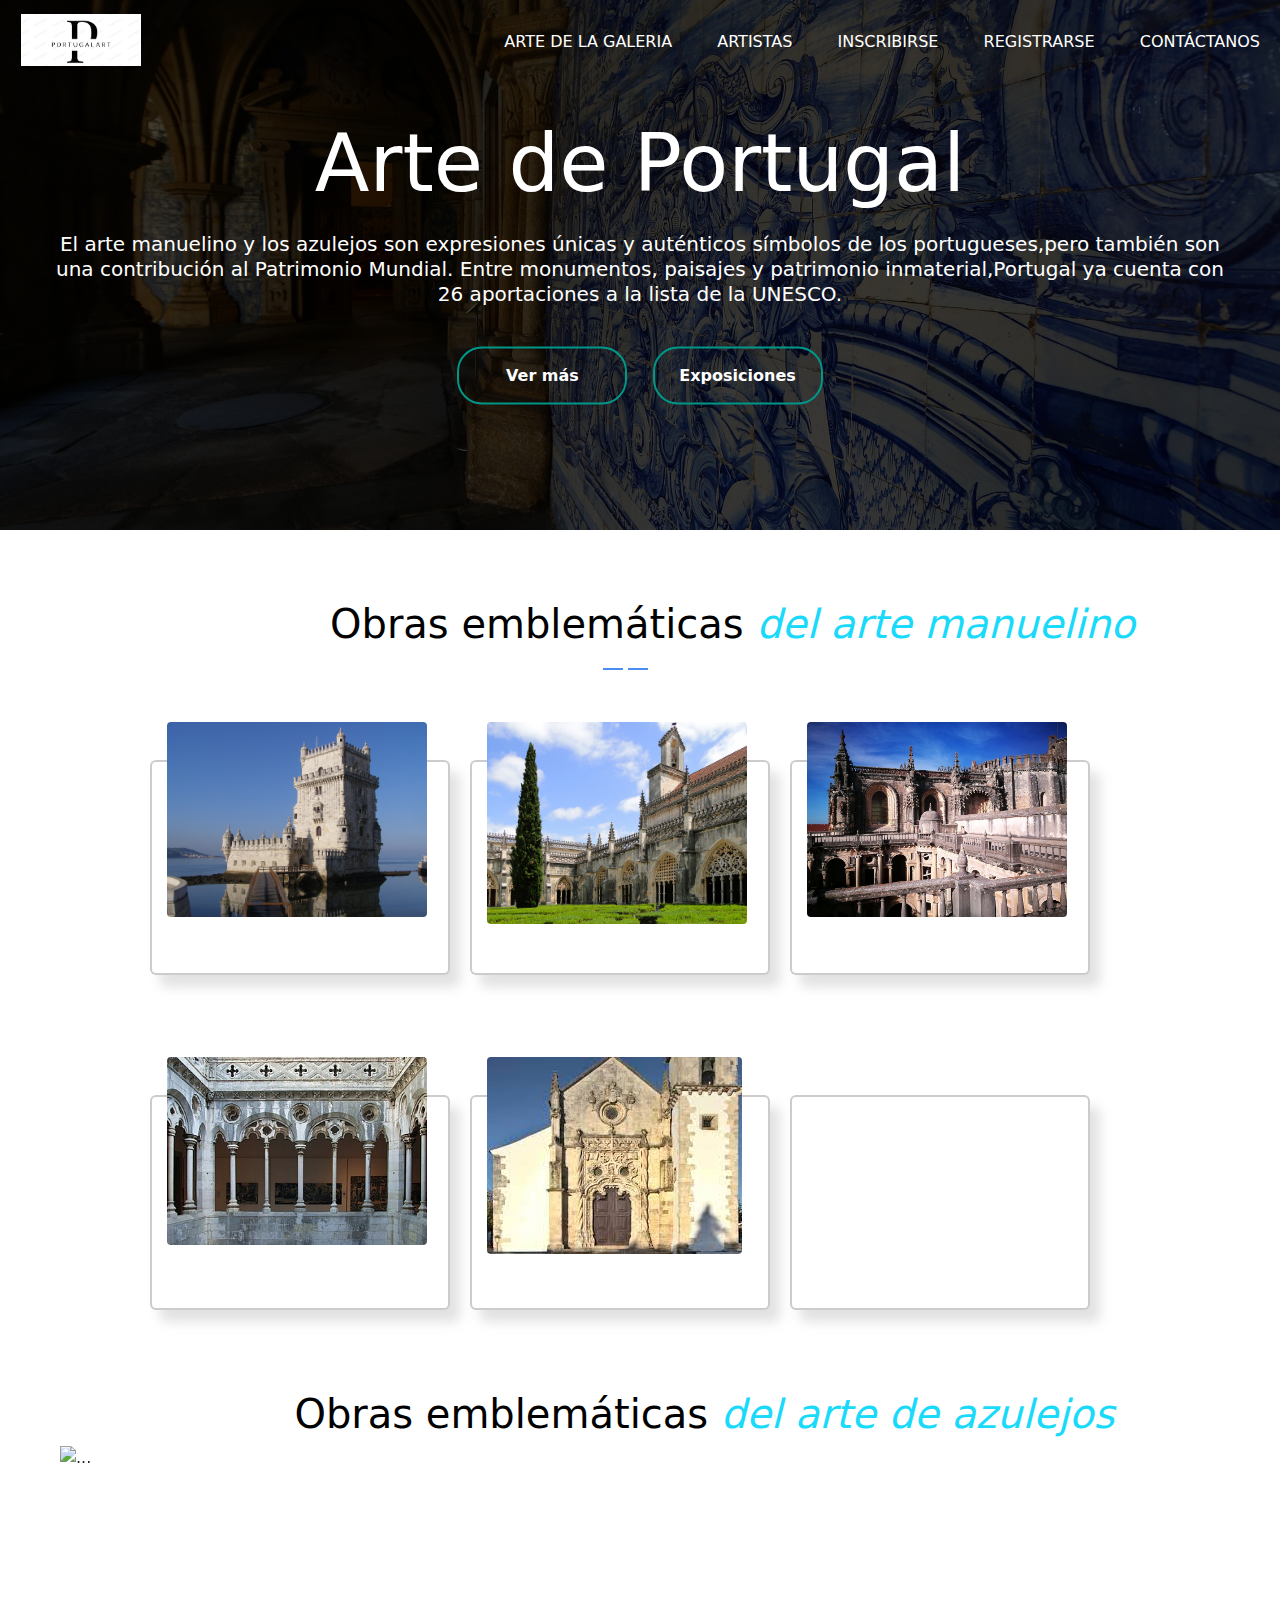
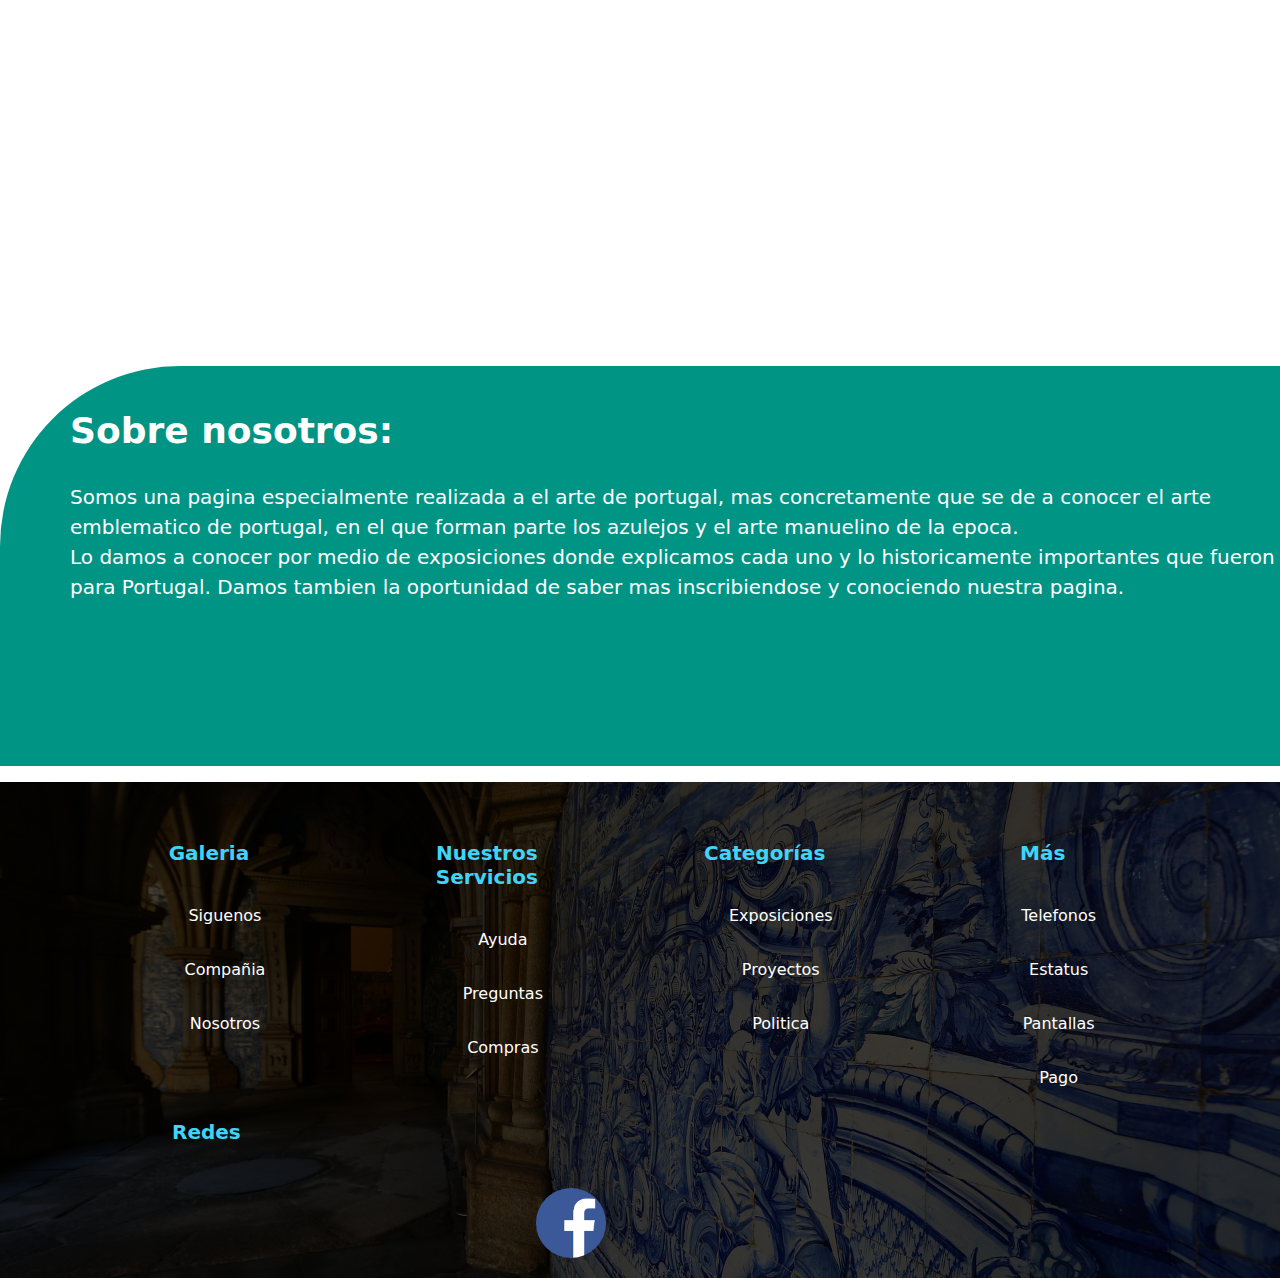
==== index.html @ 04383015 "." ====
<!DOCTYPE html>
<html lang="en">
<head>
    <meta charset="UTF-8">
    <meta name="viewport" content="width=device-width, initial-scale=1.0">
    <link href="https://cdn.jsdelivr.net/npm/bootstrap@5.3.3/dist/css/bootstrap.min.css" rel="stylesheet" integrity="sha384-QWTKZyjpPEjISv5WaRU9OFeRpok6YctnYmDr5pNlyT2bRjXh0JMhjY6hW+ALEwIH" crossorigin="anonymous">
    <script src="https://cdn.jsdelivr.net/npm/bootstrap@5.3.3/dist/js/bootstrap.bundle.min.js" integrity="sha384-YvpcrYf0tY3lHB60NNkmXc5s9fDVZLESaAA55NDzOxhy9GkcIdslK1eN7N6jIeHz" crossorigin="anonymous"></script>
    <link rel="stylesheet" href="styles.css">
    <title>Proyecto arte</title>
</head>
<body>
    <header>
      <div id="banner">
        <nav class="nav">
          <img src="imagenes/Captura de pantalla 2024-05-19 162713.png" class="logo">
            <div class="nav-icon">
              <span></span>
              <span></span>
              <span></span>
            </div>
            <ul class="nav-menu hide">
              <li><a href="arte.html" target="_blank" class="t">Arte de la galeria</a></li>
              <li><a href="artistas.html" target="_blank" class="active">Artistas</a></li>
              <li><a href="inscribirse.html" target="_blank" class="color">Inscribirse</a></li>
              <li><a href="registrarse.html" target="_blank" class="col">Registrarse</a></li>
              <li><a href="#" class="colo">Contáctanos</a></li> 
            </ul>
          </nav>
          <div class="content1">
              <h1>Arte de Portugal</h1>
              <p>El arte manuelino y los azulejos son expresiones únicas
                  y auténticos símbolos de los portugueses,pero también son
                  una contribución al Patrimonio Mundial. Entre monumentos,
                  paisajes y patrimonio inmaterial,Portugal ya cuenta con 26 aportaciones a la lista de la UNESCO.</p>
                  <div>
                      <button type="button"><span></span> Ver más</button>
                      <button type="button"><a href="formulario.html" target="_blank" class="e"><span></span> Exposiciones</a></button>
                  </div>
            </div>
        </div>
    </header>

    <div class="container2">
            <h4>Obras emblemáticas<em> del arte manuelino</em></h4>
            <img src="imagenes/heading-line-dec.png" alt="" id="imgline">
    </div>

    <div class="container3">
            <div class="card">
                <div class="imgBx">
                    <img src="imagenes/belem-2385507_1280.jpg" alt="">
                </div>
                <div class="content">
                    <h2>Torre de Belém</h2>
                    <p id="text2">La torre de Belém es una antigua construcción militar situada en la ciudad de Lisboa, capital de Portugal. Es una obra de Francisco de Arruda y Diogo de Boitaca que tuvo gran importancia en la Era de los Descubrimientos de Europa.</p>
                </div>
            </div>
            <div class="card">
                <div class="imgBx">
                    <img src="imagenes/hieronymites-monastery-502815_1280.jpg" alt="">
                </div>
                <div class="content">
                    <h2 id="h2">Monasterio Jerónimo</h2>
                    <p id="text2">El monasterio de los Jeronimos es un antiguo monasterio de la Orden de San Jerónimo .Diseñado en estilo manuelino fue encargado por el rey Manuel I de Portugal para conmemorar el regreso de Vasco de Gama.</p>
                </div>
            </div>
            <div class="card">
                <div class="imgBx">
                    <img src="imagenes/convento.jpg" alt="">
                </div>
                <div class="content">
                    <h2>Convento de Cristo</h2>
                    <p id="text2">Perteneció a la Orden del Temple y es uno de los principales monumentos de la arquitectura portuguesa.Fundado por el Gran Maestre del Temple en Portugal, Gualdim Pais el Convento de Cristo .</p>

                </div>
            </div>
        </div>
        <div class="container3">
            <div class="card">
                <div class="imgBx">
                    <img src="imagenes/madre_deus.jpg" alt="">
                </div>
                <div class="content">
                    <h2>Iglesia de la Madre de Deus</h2>
                    <p id="text2">Es un edificio de estilo manuelino, con una destacable iglesia que fue restaurada durante el reinado de Juan III, siguiendo el diseño original renacentista. La decoración barroca del monumento fue añadida por José V.<p>
                </div>
            </div>
            <div class="card">
                <div class="imgBx">
                    <img src="imagenes/hg.jpg" alt="">
                </div>
                <div class="content">
                    <h2>Iglesia Matriz de la Golegã</h2>
                    <p id="text2">Está dedicada a la Virgen de la Concepción.Las obras que se llevaron a cabo por parte del rey D. Manuel,se reconoce una continuidad de la utilización del estilo Gótico Mendicante y el arte Manuelino.</p>
                </div>
            </div>
            <div class="card">
                <div class="imgBx">
                    <img src="https://bomdia.eu/alemanha/wp-content/uploads/sites/6/2015/10/francisco-evora.jpg" alt="">
                </div>
                <div class="content">
                    <h2>Iglesia de San Francisco</h2>
                    <p id="text2">Es una iglesia de arquitectura gótica-manuelina. Construida en 1510 por los maestros pedreros Martim Lourenço y Pero de Trilho,está íntimamente ligada a los acontecimientos históricos que marcan Portugal.</p>

                </div>
            </div>
        </div>
    </div>
    <h1 id="h1">Obras emblemáticas<em> del arte de azulejos</em></h1>

    <div id="carouselExampleCaptions" class="carousel slide">
        <div class="carousel-indicators">
          <button type="button" data-bs-target="#carouselExampleCaptions" data-bs-slide-to="0" class="active" aria-current="true" aria-label="Slide 1"></button>
          <button type="button" data-bs-target="#carouselExampleCaptions" data-bs-slide-to="1" aria-label="Slide 2"></button>
          <button type="button" data-bs-target="#carouselExampleCaptions" data-bs-slide-to="2" aria-label="Slide 3"></button>
          <button type="button" data-bs-target="#carouselExampleCaptions" data-bs-slide-to="3" aria-label="Slide 4"></button>
          <button type="button" data-bs-target="#carouselExampleCaptions" data-bs-slide-to="4" aria-label="Slide 5"></button>
        </div>
        <div class="carousel-inner">
          <div class="carousel-item active">
            <img src="https://lh3.googleusercontent.com/ci/AL18g_TCfLuzDIWAOVDlSwKxGTj4VVwWflZkCcZGA1K0Y2N2vHk8jrMO3WRTQ6xJeo6Pah1H5r6tk64=s1200" class="d-block w-100" alt="...">
            <div class="carousel-caption d-none d-md-block">
              <div id="fondo2">
              <h5 id="gt">Loza</h5>
              <p id="tg">La producción de los azulejos comenzó en Lisboa en la segunda mitad del siglo XVI. Un impulso para ello dio un número de artesanos flamencos animaron se instalaron en el capital</p>
              </div>
           </div>
          </div>
          <div class="carousel-item">
            <img src="https://lh3.googleusercontent.com/ci/AL18g_Sl79OAVbI1oYy0TIfRSpAp6WFBM0Afrv209ZoKOUexS0cnO6ktLuUipTGRikwuLSxeXgL-jNA=s1200"class="d-block w-100" alt="...">
            <div class="carousel-caption d-none d-md-block">
              <div id="fondo2">
              <h5 id="gt">Azulejos figurativos y ornamentales</h5>
              <p id="tg">El siglo XVII era la época cuando se perfilaron los diferentes usos de azulejos: el diseño, la figuración y el ornamento. En aquel sentido, un conocimiento a fondo de los azulejos de la época es esencial </p>
            </div>
            </div>
          </div>
          <div class="carousel-item">
            <img src="https://lh3.googleusercontent.com/ci/AL18g_S_IVWE1Kuq_JX8JQDwitE-3P1ngP45JLsN0efnGV-LKx0dWRYj7-kYSdvipeWSCoOFMurLjCOm=s1200" class="d-block w-100" alt="...">
            <div class="carousel-caption d-none d-md-block">
              <div id="fondo2">
              <h5 id="gt">La época barroca</h5>
              <p id="tg">El tiempo entre los los siglos XVII y XVIII era el principio de un nuevo período en la evolución de los azulejos portugueses, todavía dominado por la pintura de cobalto azul sobre fondo blanco, debida a influencia holandesa.</p>
            </div>
            </div>
          </div>
          <div class="carousel-item">
            <img src="https://i0.wp.com/beckyinportugal.com/wp-content/uploads/2016/10/scene-1.jpg?resize=730%2C548&ssl=1" class="d-block w-100" alt="...">
            <div class="carousel-caption d-none d-md-block">
              <div id="fondo2">
              <h5 id="gt">Curso sobre conceptos básicos de IA y ML</h5>
              <p id="tg">Este curso te proporciona una introducción valiosa a estas tecnologías transformadoras, tanto desde una perspectiva teórica como práctica. Te prepara para comprender mejor el impacto de la IA y el ML en el mundo actual.</p>
            </div>
            </div>
          </div>
          <div class="carousel-item">
            <img src="https://upload.wikimedia.org/wikipedia/commons/2/26/Butterfly_and_ears_of_corn_%28c.1905%29_Rafael_Bordalo_Pinheiro_%281846-1905%29_%2815643329193%29.jpg" class="d-block w-100" alt="...">
            <div class="carousel-caption d-none d-md-block">
              <div id="fondo2">
              <h5 id="gt">Producción industrial</h5>
              <p id="tg">Durante el siglo XIX, la expansión de las ciudades y el desarrollo de nuevas áreas urbanas junto con una mentalidad más individualista en cuanto al éxito y la ostentación de un estado adquirido por trabajo, condujeron al uso creciente de azulejos sobre fachadas</p>
            </div>
            </div>
          </div>
        </div>
      </div>
   </div>


    <section id="container4" class="container4">
            <h2 id="text"><br>Sobre nosotros:</h2>
            <p>Somos una pagina especialmente realizada a el arte de portugal, mas concretamente que se de a conocer el arte emblematico de portugal, en el que forman parte los azulejos y el arte manuelino de la epoca.<br>
            Lo damos a conocer por medio de exposiciones donde explicamos cada uno y lo historicamente importantes que fueron para Portugal. Damos tambien la oportunidad de saber mas inscribiendose y conociendo nuestra pagina.  </p>
        </div>
        <div id="img3">
          <iframe class="video" src="https://www.youtube.com/embed/tan9soNshbQ" title="YouTube video player" frameborder="0" allowfullscreen></iframe>
      </div>
    </section>


    <footer>
        <div class="container">
          <div class="row">
            <div class="col-md-3">
              <h5>Galeria</h5>
              <ul>
                <li class="li"><a href="#">Siguenos</a></li>
                <li class="li"><a href="#">Compañia</a></li>
                <li class="li"><a href="#">Nosotros</a></li>
              </ul>
            </div>
            <div class="col-md-3">
              <h5>Nuestros Servicios</h5>
              <ul>
                <li class="li"><a href="#">Ayuda</a></li>
                <li class="li"><a href="#">Preguntas</a></li>
                <li class="li"><a href="#">Compras</a></li>
              </ul>
            </div>
            <div class="col-md-3">
              <h5>Categorías</h5>
              <ul>
                <li class="li"><a href="#">Exposiciones</a></li>
                <li class="li"><a href="#">Proyectos</a></li>
                <li class="li"><a href="#">Politica </a></li>
              </ul>
            </div>
            <div class="col-md-3">
              <h5>Más</h5>
              <ul>
                <li class="li"><a href="#">Telefonos</a></li>
                <li class="li"><a href="#">Estatus</a></li>
                <li class="li"><a href="#">Pantallas</a></li>
                <li class="li"><a href="#">Pago</a></li>
              </ul>
            </div>
            <h5 id="h5">Redes</h5>
              <div id="face"><img src="../imagenes/facebook1.png" alt="Facebook"></div>
          </div>
        </div>
      </footer>

      
      <script src="hamburguesa.js"></script>


</body>
</html>
---- styles.css ----
@import url('https://fonts.googleapis.com/css2?family=Cedarville+Cursive&family=Dancing+Script:wght@400..700&family=Hammersmith+One&family=Mali:ital,wght@0,200;0,300;0,400;0,500;0,600;0,700;1,200;1,300;1,400;1,500;1,600;1,700&family=Outfit:wght@100..900&display=swap');
body{
    width: auto;
    height: auto;
}
#banner {
    height: 530px;
    background-image: linear-gradient(rgba(0, 0, 0, 0.75), rgba(0, 0, 0, 0.75)), url(../imagenes/tiles-4781625_1920.jpg);
    background-position: center;
    background-repeat: no-repeat;
    background-size: cover;
    color: #fff;
    animation-name: parallax;
    animation-duration: 10s; 
    animation-timing-function: linear; 
    animation-iteration-count: infinite; 
}

@keyframes parallax {
    from {
        background-position: center top; 
    }
    to {
        background-position: center bottom;
    }
}

.logo {
    width: 120px;
    cursor: pointer;
    margin-left: 21px;
}

.nav {
    margin: auto;
    padding: 10px 0;
    display: flex;
    align-items: center;
    justify-content: space-between;
}

.nav ul {
    margin-top: 20px;
    margin-left: 30px;
    list-style: none;
}

.nav ul li {
    display: inline-block;
    margin: 0 20px;
    position: relative;
}
.nav ul li a {
    text-decoration: none;
    color: #fff;
    text-transform: uppercase;
}
.t {
    position: relative; 
}
.t::after {
    content: '';
    position: absolute; 
    left: 0; 
    bottom: -3px; 
    width: 100%; 
    height: 2px; 
    background-color: transparent; 
    transition: background-color 0.3s; 
}
.t:hover::after {
    background-color: #009688; 
}
.t:hover {
    transform: scale(1.1);
}
.active {
    position: relative; /* Asegúrate de que el enlace tenga una posición relativa para que el pseudo-elemento ::after se posicione correctamente */
}
.active::after {
    content: '';
    position: absolute; 
    left: 0; 
    bottom: -3px; 
    width: 100%; 
    height: 2px; 
    background-color: transparent; 
    transition: background-color 0.3s; 
}
.active:hover::after {
    background-color: #009688; 
}
.active:hover {
    transform: scale(1.1);
}
.color {
    position: relative; 
}
.color::after {
    content: '';
    position: absolute; 
    left: 0; 
    bottom: -3px; 
    width: 100%; 
    height: 2px; 
    background-color: transparent; 
    transition: background-color 0.3s; 
}
.color:hover::after {
    background-color: #009688; 
}
.color:hover {
    transform: scale(1.1);
}
.col {
    position: relative; 
}
.col::after {
    content: '';
    position: absolute; 
    left: 0; 
    bottom: -3px; 
    width: 100%; 
    height: 2px; 
    background-color: transparent; 
    transition: background-color 0.3s; 
}
.col:hover::after {
    background-color: #009688; 
}
.col:hover {
    transform: scale(1.1);
}
.colo {
    position: relative; 
}
.colo::after {
    content: '';
    position: absolute; 
    left: 0; 
    bottom: -3px; 
    width: 100%; 
    height: 2px; 
    background-color: transparent; 
    transition: background-color 0.3s; 
}
.colo:hover::after {
    background-color: #009688; 
}
.colo:hover {
    transform: scale(1.1);
}

.content1 {
    margin-top: 190px;
    transform: translateY(-50%);
    text-align: center;
    color: #fff;
}

.content1 h1 {
    font-size: 80px;
    margin-top: 80px;
}

.content1 p {
    margin: 20px auto;
    font-weight: 100;
    line-height: 25px;
    text-align: center;
    font-size: 20px;
    margin-left: 50px;
    margin-right: 50px;
}

button {
    width: 170px;
    padding: 15px 0;
    text-align: center;
    margin: 20px 10px;
    border-radius: 25px;
    font-weight: bold;
    border: 2px solid #009688;
    background: transparent;
    color: #fff;
    cursor: pointer;
    position: relative;
    overflow: hidden;
}

span {
    background: #009688;
    height: 100%;
    width: 0;
    border-radius: 25px;
    position: absolute;
    left: 0;
    bottom: 0;
    z-index: -1;
    transition: width 0.5s;
}

button:hover span {
    width: 100%;
}

button:hover {
    border: none;
}

.e {
    color: #fff;
    text-decoration: none;
}


.container2 {
    width: 100%;
    padding: 20px;

}

h4{
    margin-left: 25%;
    margin-top: 50px;
    font-size: 40px;
    color: #000000;
}
h4 em{
    color: #19dafa;
}
#imgline{
    margin-left: 47%;
}

.container3{
    position: relative;
    width: 1100px;
    display: flex;
    justify-content: center;
    align-items: center;
    flex-wrap: wrap;
    padding: 30px;
    margin-left: 70px;
}
.container3 .card{
    border: 2px solid rgba(161, 157, 157, 0.528);
    box-shadow: 10px 12px 12px#bab7b768;
    position: relative;
    max-width: 300px;
    height: 215px;
    background-color: #fff;
    margin: 30px 10px;
    padding: 20px 15px;
    display: flex;
    flex-direction: column;
    box-shadow: 0 5px 202px rgb(0, 0,0,0,5);
    transition: 0.3s ease-in-out;

}
.container3 .card:hover{
    height: 420px;
}
.container3 .card .imgBx{
    position: relative;
    width: 260px;
    height: 260px;
    top: -60px;
    z-index:1;
    box-shadow:  0 5px 202px rgb(0, 0,0,0,5);

}
.container3 .card .imgBx img{
    max-width: 100%;
    border-radius: 4px;
}
.container3 .card .content{
    position: relative;
    margin-top: -140px;
    padding: 10px 15px;
    text-align: center;
    color: #060115;
    visibility: hidden;
    opacity: 0;
    transition: 0.3s ease-in-out;

}
.container3 .card:hover .content{
    visibility: visible;
    opacity: 1;
    margin-top: -40px;
    transition-delay: 0.3s
}
h2{
    text-align: center;
    margin-top: -250px;
    color: #000000;
    font-size: 20px;
}
#h2{
    text-align: center;
    margin-top: -250px;
    color: #000000;
    font-size: 20px;

}
#text2{
    margin-left: 20px;
    text-align: left;
    color: #5d5a5a;
    margin-top: 10px;

}

#h1{
    margin-left: 23%;
    margin-top: 20px;
    font-size: 40px;
    color: #000000;
}
#h1 em{
    color: #19dafa;
}

.carousel-item{
    width: 95%;
}
.carousel-item img {
    width: 95%;
    height: 460px;
    object-fit: cover;
}
#carouselExampleCaptions{
    width: 95%;
    margin-left: 60px;

}
#fondo2 {
    cursor: pointer;
} 
#fondo2 h5, #fondo2 p {
    background-color: #ffffffbe;
    border-radius: 12px;
    padding: 10px;
    opacity: 0;
    transition: all 0.1s ease;
}
  
#fondo2:active h5, #fondo2:active p {
    opacity: 1;
    animation: aparecer 0.5s forwards;
}

@keyframes aparecer {
    0% {
      opacity: 0;
    }
    100% {
      opacity: 1;
    }
}
#gt{
    text-shadow: 0px 0px 10px #ffffffac;
    text-align: center;
    color: #000000;
}
#tg{
    text-shadow: 0px 0px 10px #fdf2f2ac;
    color: #000000;
    text-align: center;
}
.carousel-control-prev{
    margin-left: 140px;
    width: 150px;
}
.carousel-control-next{
    width: 150px;
    margin-right: 80px;
}


#container4{
    margin-top: 310px;
    height: 400px;
    background-color: hsl(174, 100%, 29%);
    border-radius: 180px 0px 0px;
}

#container4 h2 {
    font-size: 36px;
    font-weight: bold;
    color: #ffffff;
    margin-bottom: 30px;
    margin-left: 70px;
    text-align: left;
}

#container4 p {
    font-size: 20px;
    color: #ffffff;
    margin-bottom: 30px;
    margin-left: 70px;
}

#img3{
    margin-left: 470px;
    margin-top: -29px;
}

footer {
    padding: 20px 0;
    border-top: 1px solid #ffffff;
    margin-top: 15px;
    align-items: center;
    justify-content: center;
    background-image: linear-gradient(rgba(0, 0, 0, 0.75), rgba(0, 0, 0, 0.75)), url(../imagenes/tiles-4781625_1920.jpg);
    background-position: center;
    background-repeat: no-repeat;
    background-size: cover;
}
  
footer .container {
    text-align: center;
    display: flex;
    flex-wrap: wrap;
    justify-content: space-between;
}
  
footer .row {
    display: flex;
    flex-wrap: wrap;
    justify-content: space-between;
}
  
footer h5 {
    margin: 39px;
    color:#3DD5FA;
    font-weight: bold;

}
  
footer ul {
    list-style: none;

}
  
footer .li {
    margin-bottom: 30px;
}
  
footer a {
    color: #ffffff;
    text-decoration: none;
    margin: -15px;
}
#h5{
    text-align: left;
    margin-left: 90px;
}
#face img,#insta img{
    width: 70px;
    height: 70px; 
    border-radius: 50%;
    margin-left: -110px;
}
#face{
    margin-left: 0px;
    margin-top: 5px;

}

@media only screen and (min-width: 280px) and (max-width: 490px) {
    body {
         width: auto;
         height: auto;
    }

    #banner {
        width: 100%;
        height: 459px;
        background-image: linear-gradient(rgba(0, 0, 0, 0.75), rgba(0, 0, 0, 0.75)), url(../imagenes/tiles-4781625_1920.jpg);
        background-position: center;
        background-repeat: no-repeat;
        background-size: cover;
        color: #fff;
        animation-name: parallax;
        animation-duration: 10s; 
        animation-timing-function: linear; 
        animation-iteration-count: infinite; 
    }
    @keyframes parallax {
        from {
            background-position: center top; 
        }
        to {
            background-position: center bottom;
        }
    }

    .logo {
        width: 90px;
        cursor: pointer;
        margin-top: 10px;
        margin-left: 1px;
    }
    .nav {
        width: 85%;
        margin: auto;
        padding: 10px 0;
        display: flex;
        align-items: center;
        justify-content: space-between;
    }
    
    .nav-icon {
        height: 30px;
        width: 30px;
        position: relative;
        z-index: 2;
        cursor: pointer;
    }
    
    .nav-icon span {
        height: 5px;
        width: 100%;
        background-color: #ffffff;
        border-radius: 25px;
        position: absolute;
        top: 50%;
        left: 64%;
        transform: translate(-50%, -50%);
        transition: 0.3s ease;
    }
    
    .nav-icon span:nth-child(1) {
        top: 25%;
    }
    
    .nav-icon span:nth-child(3) {
        top: 75%;
    }
    
    .nav-icon.active span:nth-child(1) {
        top: 50%;
        transform: translate(-50%, -50%) rotate(45deg);
    }
    
    .nav-icon.active span:nth-child(2) {
        opacity: 0;
    }
    
    .nav-icon.active span:nth-child(3) {
        top: 50%;
        transform: translate(-50%, -50%) rotate(-45deg);
    }
    
    .nav-menu {
        position: absolute;
        top: 1px;
        right: 13px; /* Inicialmente fuera de la pantalla desde la derecha */
        width: 150px; 
        background-color:#185d6e;
        z-index: 1;
        transition: right 0.3s ease;
        padding: 10px;
        visibility: hidden; 
    }
    
    .nav-menu.show {
        right: 2px;
        visibility: visible;
    }
    
    .nav-menu.hide {
        right: 100px;
        visibility: hidden;
    }
    
    .t, .active, .color, .col, .colo {
        margin-left: -13px;
        position: relative;
        display: block;
        padding: 10px;
        text-decoration: none;
    }
    
    .t:hover::after, .active:hover::after, .color:hover::after, .col:hover::after, .colo:hover::after {
        background-color: #009688;
    }
    
    .t:hover, .active:hover, .color:hover, .col:hover, .colo:hover {
        transform: scale(1.1);
    }
    .content1 {
        width: 100%;
        text-align: center;
        margin-top: 199px;
        color: #fff;
    }
    
    .content1 h1 {
        font-size: 45px;
    }
    
    .content1 p {
        font-size: 10px;
        margin-left: -1px;
        width: 100%;
        line-height: 1.5; /* Espaciado entre líneas normal */
        white-space: pre-line; /* Respetar los saltos de línea */
        max-height: 16em; /* Máximo de cuatro líneas */
        overflow: hidden; /* Ocultar el exceso de texto */
    }
    
    button {
        width: 120px; /* Ajuste de ancho */
        padding: 10px 0; /* Ajuste de padding */
        text-align: center;
        margin: 20px 5px; /* Ajuste de márgenes */
        border-radius: 20px; /* Ajuste de borde */
        font-weight: bold;
        border: 2px solid #009688;
        background: transparent;
        color: #fff;
        cursor: pointer;
        position: relative;
        overflow: hidden;
    }
    button:hover span {
        width: 100%;
    }
    button:hover {
        border: none;
    }
    .e {
        color: #fff;
        text-decoration: none;
    }
    
    .container2{
        width: 100%;
    }
    h4{
        align-items: center;
        justify-content: center;
        margin-top: 50px;
        color: #000000;
        font-size: 25px;
    }
    h4 em{
        color: #19dafa;
    }
    #imgline{
        margin-left: 100px;
    }


    .container3{
        width: 100%;
        margin-left: -0px;
    }
    .container3 .card{
        width: 100%;
        height: 170px;
        background-color: #fff;
    }
    .container3 .card:hover{
        height: 320px;
    }
    .container3 .card .imgBx{
        width: 100%;
        height: 200px;
    }
    .container3 .card .imgBx img{
        max-width: 100%;
        border-radius: 4px;
    }
    .container3 .card .content{
        position: relative;
        margin-top: -40px;
        padding: 10px 15px;
        text-align: center;
    
    }
    .container3 .card:hover .content{
        visibility: visible;
        opacity: 1;
        margin-top: 190px;
        transition-delay: 0.3s
    }
    h2{
        text-align: center;
        margin-top: -250px;
        color: #000000;
        font-size: 10px;
    }
    #h2{
        text-align: center;
        margin-top: 50px;
        color: #000000;
        font-size: 10px;
    
    }
    #text2{
        text-align: center;
        color: #5d5a5a;
        font-size: 10px;
    }


    #h1{
        width: 100%;
        margin-top: 20px;
        font-size: 15px;
        color: #000000;
        margin-left: 5px;
    }
    #h1 em{
        color: #19dafa;
    }
    
    .carousel-item{
        width:80%;
        
    }
    .carousel-item img {
        width:80%;
        height: 230px;
        object-fit: cover;
    }
    #carouselExampleCaptions{
        width: 80%;
    
    }
    .carousel-control-prev{
        width: 20px;
        margin-left: 0px;
    }
    .carousel-control-next{
        width: 20px;
    }
    
    #container4{
        width: 100%;
        margin-top: 260px;
        height: 400px;
        background-color: hsl(174, 100%, 29%);
    }
    
    #container4 h2 {
        font-size: 15px;
        font-weight: bold;
        color: #ffffff;
        margin-bottom: 30px;
        margin-left: 200px;
        text-align: left;
    }
    
    #container4 p {
        font-size: 10px;
        color: #ffffff;
        margin-bottom: 30px;
        margin-left: 40px;
    }
    
    #img3{
        margin-left: -20px;
        margin-top: -9px;
        width: 60px;
        height: 100px;
    }

    
    footer {
        padding: 20px 0;
        border-top: 1px solid #ffffff;
        margin-top: 15px;
        background-image: linear-gradient(rgba(0, 0, 0, 0.75), rgba(0, 0, 0, 0.75)), url(../imagenes/tiles-4781625_1920.jpg);
        background-position: center;
        background-repeat: no-repeat;
        background-size: cover;
    }
    
    footer .container {
        text-align: center;
        display: flex;
        flex-wrap: wrap;
        justify-content: space-between;
    }
    
    footer .row {
        display: flex;
        flex-wrap: wrap;
        justify-content: space-between;
    }
    
    footer h5 {
        color:#3DD5FA;
        font-weight: bold;

    }
    
    footer ul {
        list-style: none;

    }
    
    footer .li {
        margin-bottom: 20px;
    }
    
    footer a {
        color: #ffffff;
        text-decoration: none;
        margin: -10px;
    }
    #h5{
        text-align: left;
        margin-left: 0px;
    }
    #face img{
        width: 30px;
        height: 30px; 
        border-radius: 50%;
    }
}
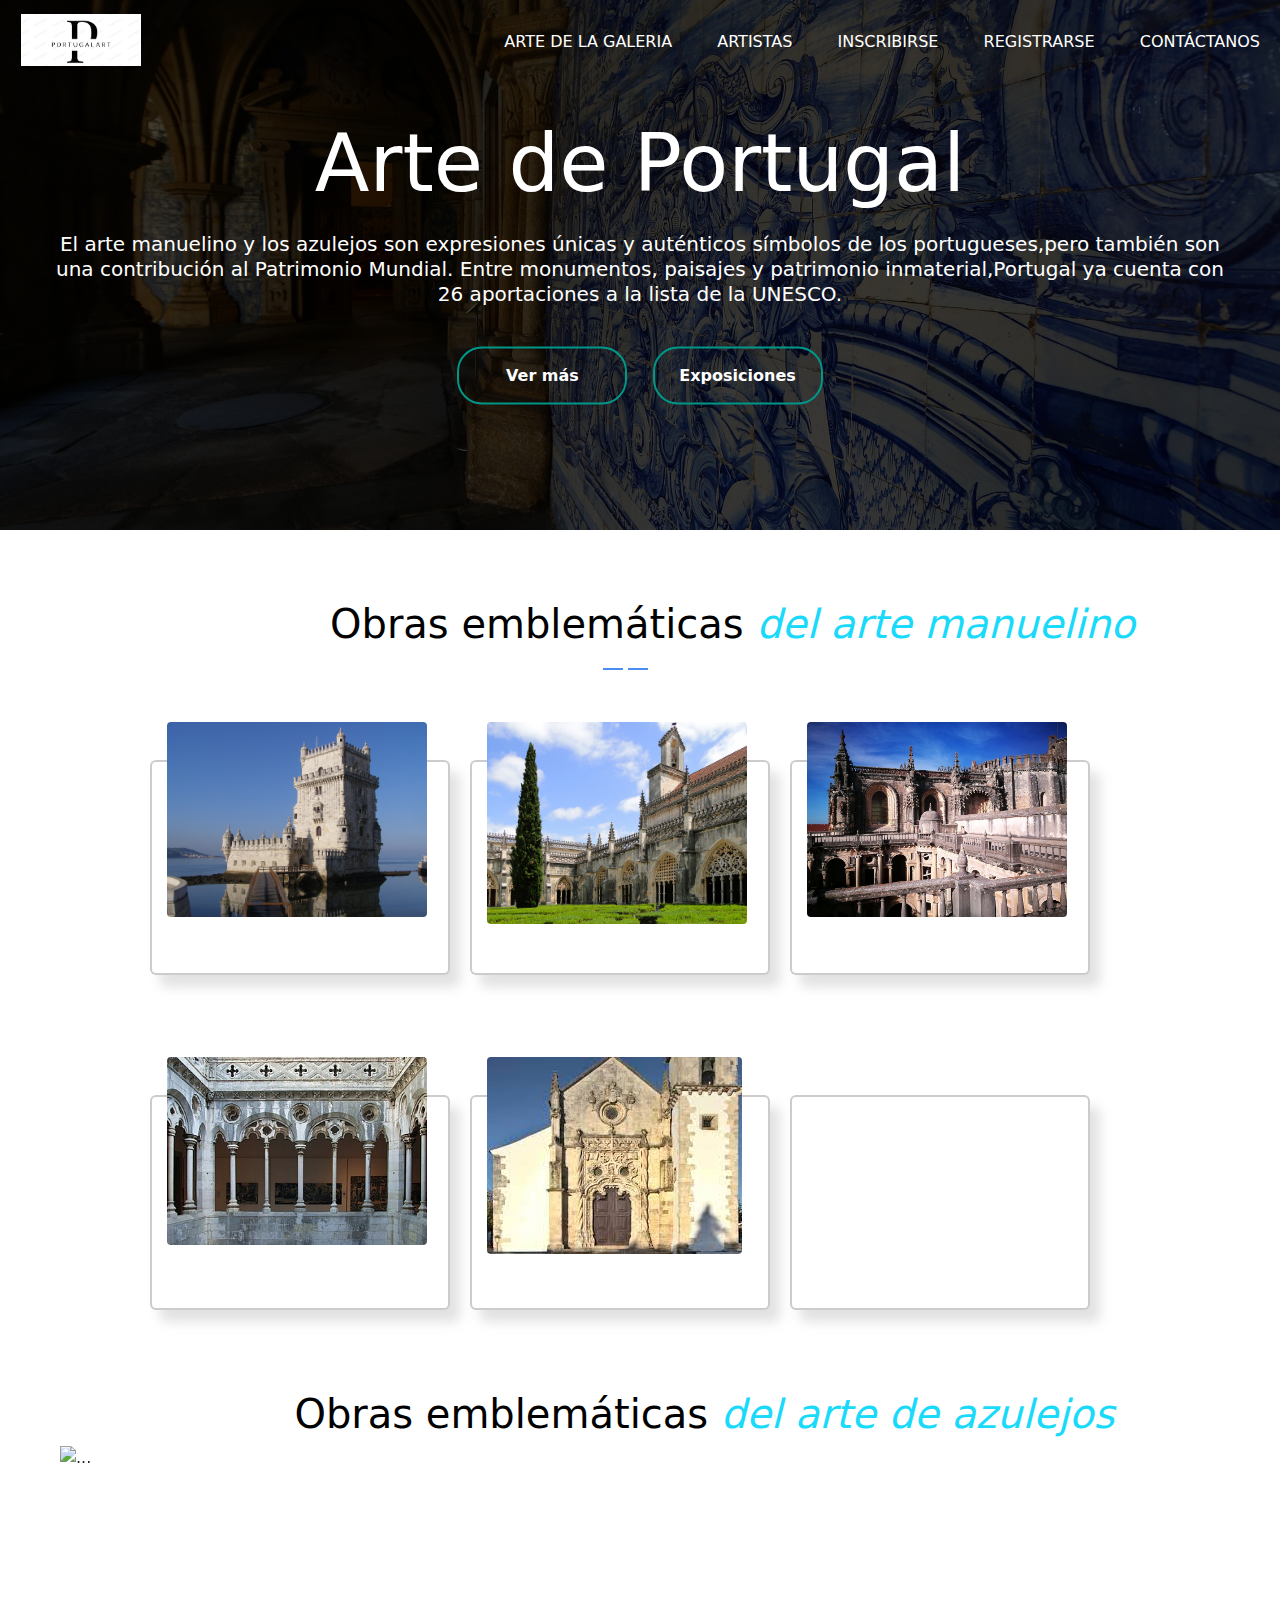
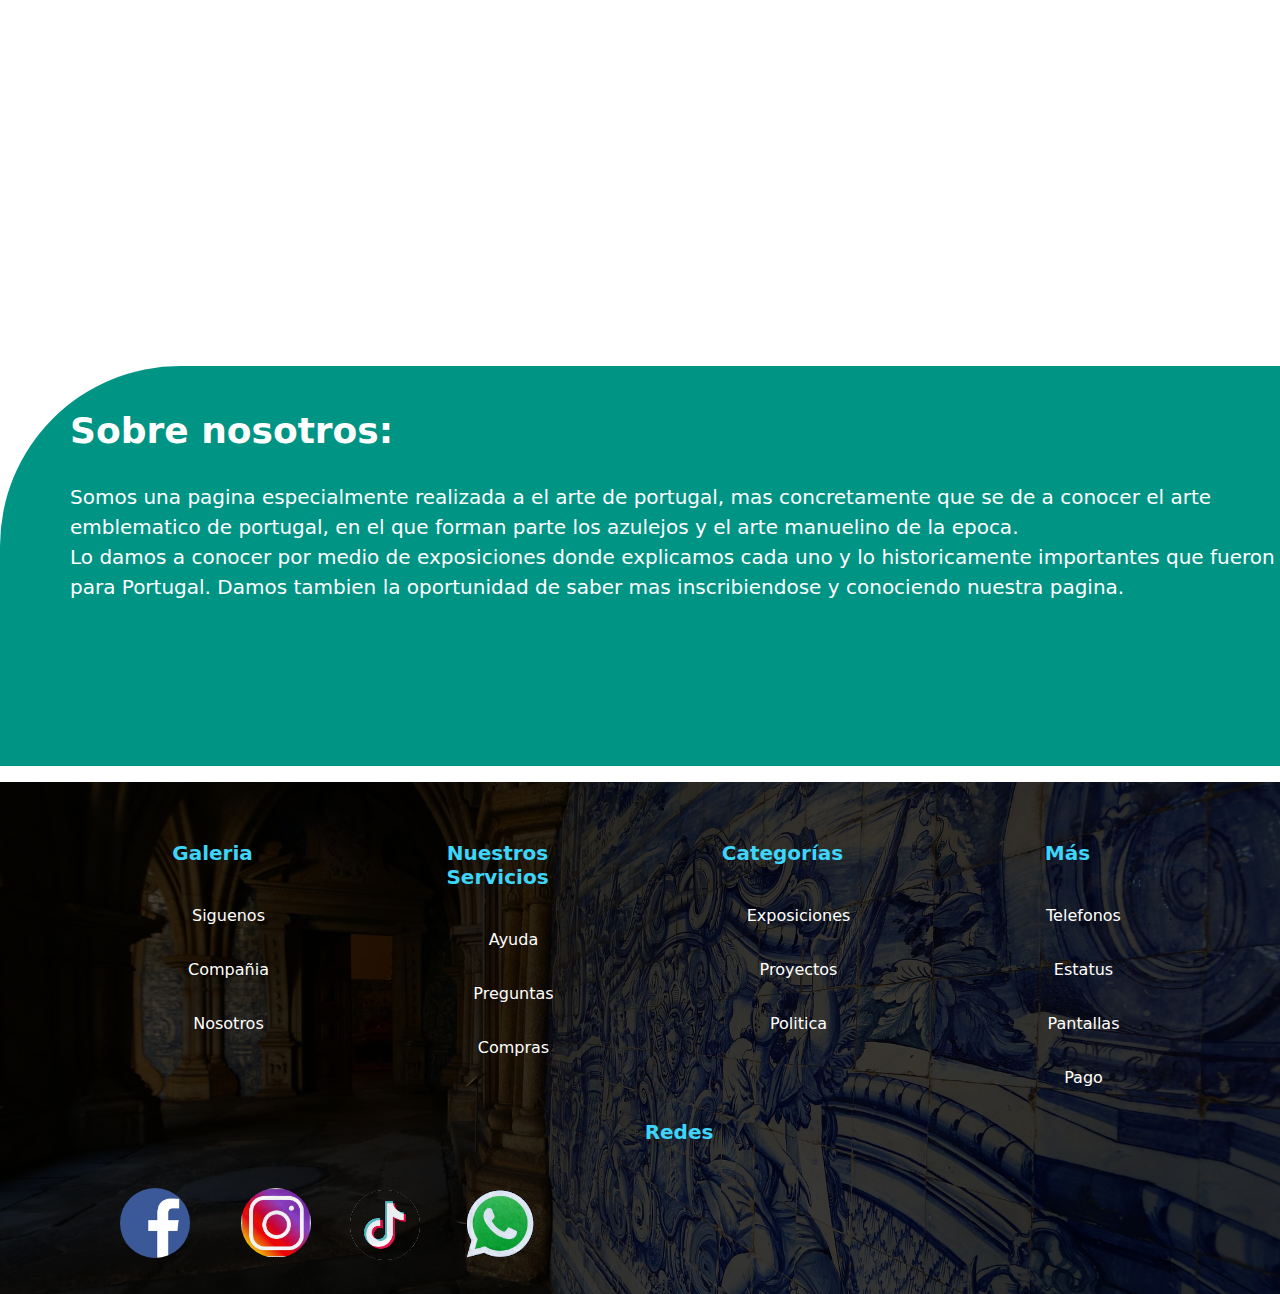
==== commit c0e0d25f: "fghjk4" ====
--- a/index.html
+++ b/index.html
@@ -18,6 +18,7 @@
               <span></span>
               <span></span>
             </div>
+
             <ul class="nav-menu hide">
               <li><a href="arte.html" target="_blank" class="t">Arte de la galeria</a></li>
               <li><a href="artistas.html" target="_blank" class="active">Artistas</a></li>
@@ -60,7 +61,7 @@
                     <img src="imagenes/hieronymites-monastery-502815_1280.jpg" alt="">
                 </div>
                 <div class="content">
-                    <h2 id="h2">Monasterio Jerónimo</h2>
+                    <h2>Monasterio Jerónimo</h2>
                     <p id="text2">El monasterio de los Jeronimos es un antiguo monasterio de la Orden de San Jerónimo .Diseñado en estilo manuelino fue encargado por el rey Manuel I de Portugal para conmemorar el regreso de Vasco de Gama.</p>
                 </div>
             </div>
@@ -215,7 +216,11 @@
               </ul>
             </div>
             <h5 id="h5">Redes</h5>
-              <div id="face"><img src="../imagenes/facebook1.png" alt="Facebook"></div>
+            <div id="face"></div>
+            <div id="insta"></div>
+            <div id="tiktok"></div>
+            <div id="what"></div>
+            </div>
           </div>
         </div>
       </footer>
--- a/styles.css
+++ b/styles.css
@@ -453,21 +453,53 @@
     text-decoration: none;
     margin: -15px;
 }
-#h5{
-    text-align: left;
-    margin-left: 90px;
-}
-#face img,#insta img{
+#face{
+    background-image: url(../imagenes/facebook1.png);
+    background-size: contain;
+    background-repeat: no-repeat;
     width: 70px;
     height: 70px; 
+    margin-left: 50px;
+    margin-top: 5px;
     border-radius: 50%;
-    margin-left: -110px;
-}
-#face{
-    margin-left: 0px;
+}
+#insta{
+    background-image: url(../imagenes/instagram.png);
+    background-size: contain;
+    background-repeat: no-repeat;
+    width: 70px;
+    height: 70px; 
+    margin-right: 899px;
     margin-top: 5px;
-
-}
+    mix-blend-mode:difference;
+    border-radius: 50%;
+
+}
+#tiktok{
+    background-image: url(../imagenes/tiktok.png);
+    background-size: contain;
+    background-repeat: no-repeat;
+    width: 70px;
+    height: 70px; 
+    margin-left: 280px;
+    margin-top: -68px;
+    mix-blend-mode:difference;
+    border-radius: 50%;
+
+}
+#what{
+    background-image: url(../imagenes/whatsa.jpg);
+    background-size: contain;
+    background-repeat: no-repeat;
+    width: 100px;
+    height: 100px; 
+    margin-right: 660px;
+    margin-top: -84px;
+    mix-blend-mode:difference;
+    border-radius: 50%;
+
+}
+
 
 @media only screen and (min-width: 280px) and (max-width: 490px) {
     body {
@@ -641,11 +673,12 @@
         width: 100%;
     }
     h4{
-        align-items: center;
+        text-align: center;
         justify-content: center;
         margin-top: 50px;
         color: #000000;
         font-size: 25px;
+        margin-left: 30px;
     }
     h4 em{
         color: #19dafa;
@@ -711,33 +744,30 @@
     #h1{
         width: 100%;
         margin-top: 20px;
-        font-size: 15px;
+        font-size: 23px;
         color: #000000;
-        margin-left: 5px;
+        text-align: center;
+        margin-left: 15px;
     }
     #h1 em{
         color: #19dafa;
     }
     
     .carousel-item{
-        width:80%;
-        
+        width:100%;
+        align-items: left;
     }
     .carousel-item img {
-        width:80%;
+        width:100%;
         height: 230px;
         object-fit: cover;
+
     }
     #carouselExampleCaptions{
-        width: 80%;
-    
-    }
-    .carousel-control-prev{
-        width: 20px;
-        margin-left: 0px;
-    }
-    .carousel-control-next{
-        width: 20px;
+        width: 100%;
+        align-items: center;
+
+    
     }
     
     #container4{
@@ -764,63 +794,29 @@
     }
     
     #img3{
-        margin-left: -20px;
+        margin-left: 60px;
         margin-top: -9px;
-        width: 60px;
+        width: 100px;
         height: 100px;
     }
-
-    
-    footer {
-        padding: 20px 0;
-        border-top: 1px solid #ffffff;
-        margin-top: 15px;
-        background-image: linear-gradient(rgba(0, 0, 0, 0.75), rgba(0, 0, 0, 0.75)), url(../imagenes/tiles-4781625_1920.jpg);
-        background-position: center;
-        background-repeat: no-repeat;
-        background-size: cover;
-    }
-    
     footer .container {
+        flex-direction: column;
+        align-items: center;
+    }
+
+    footer .row {
+        width: 100%;
+        justify-content: center;
+    }
+
+    footer ul {
+        margin-left: 0;
         text-align: center;
-        display: flex;
-        flex-wrap: wrap;
-        justify-content: space-between;
-    }
-    
-    footer .row {
-        display: flex;
-        flex-wrap: wrap;
-        justify-content: space-between;
-    }
-    
-    footer h5 {
-        color:#3DD5FA;
-        font-weight: bold;
-
-    }
-    
-    footer ul {
-        list-style: none;
-
-    }
-    
-    footer .li {
-        margin-bottom: 20px;
-    }
-    
-    footer a {
-        color: #ffffff;
-        text-decoration: none;
-        margin: -10px;
-    }
-    #h5{
-        text-align: left;
-        margin-left: 0px;
-    }
-    #face img{
-        width: 30px;
-        height: 30px; 
-        border-radius: 50%;
-    }
-}
+    }
+
+    #face, #insta, #tiktok, #what {
+        width: 50px;
+        height: 50px;
+        margin: 10px;
+    }
+}
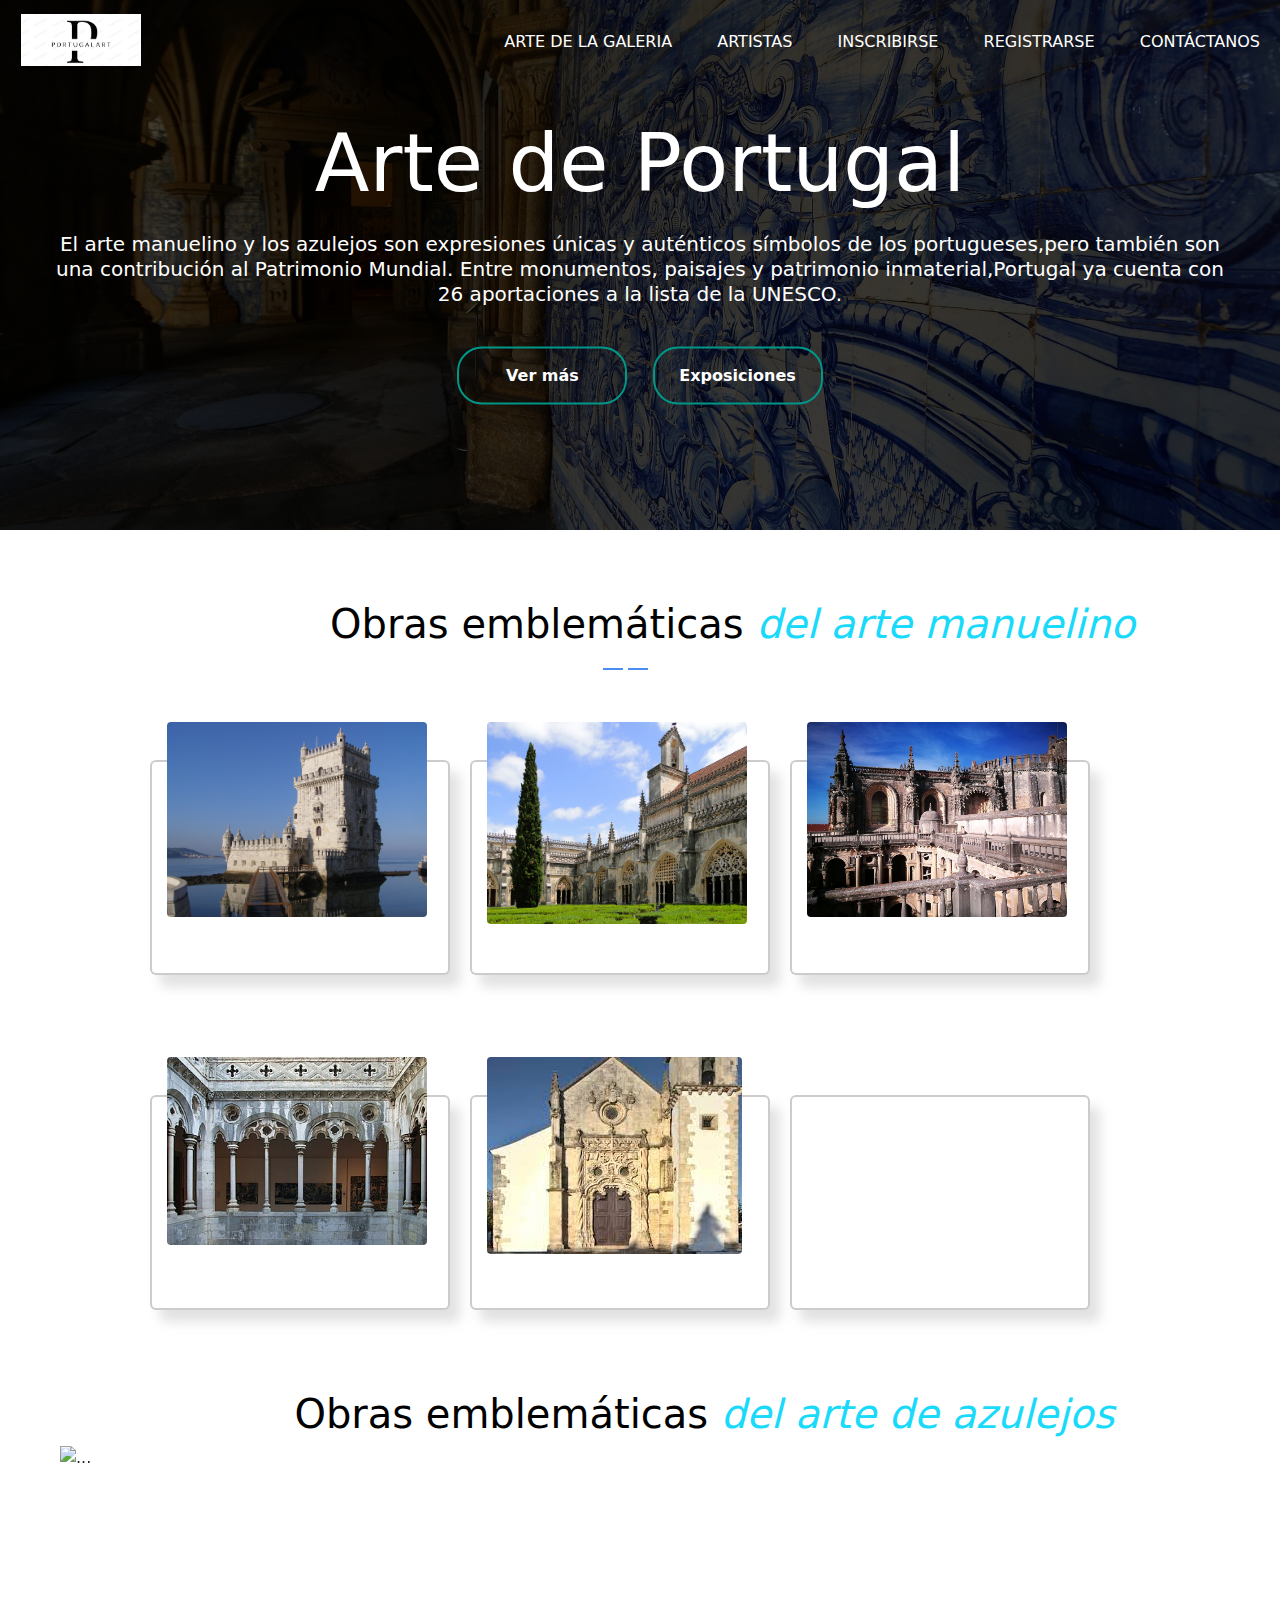
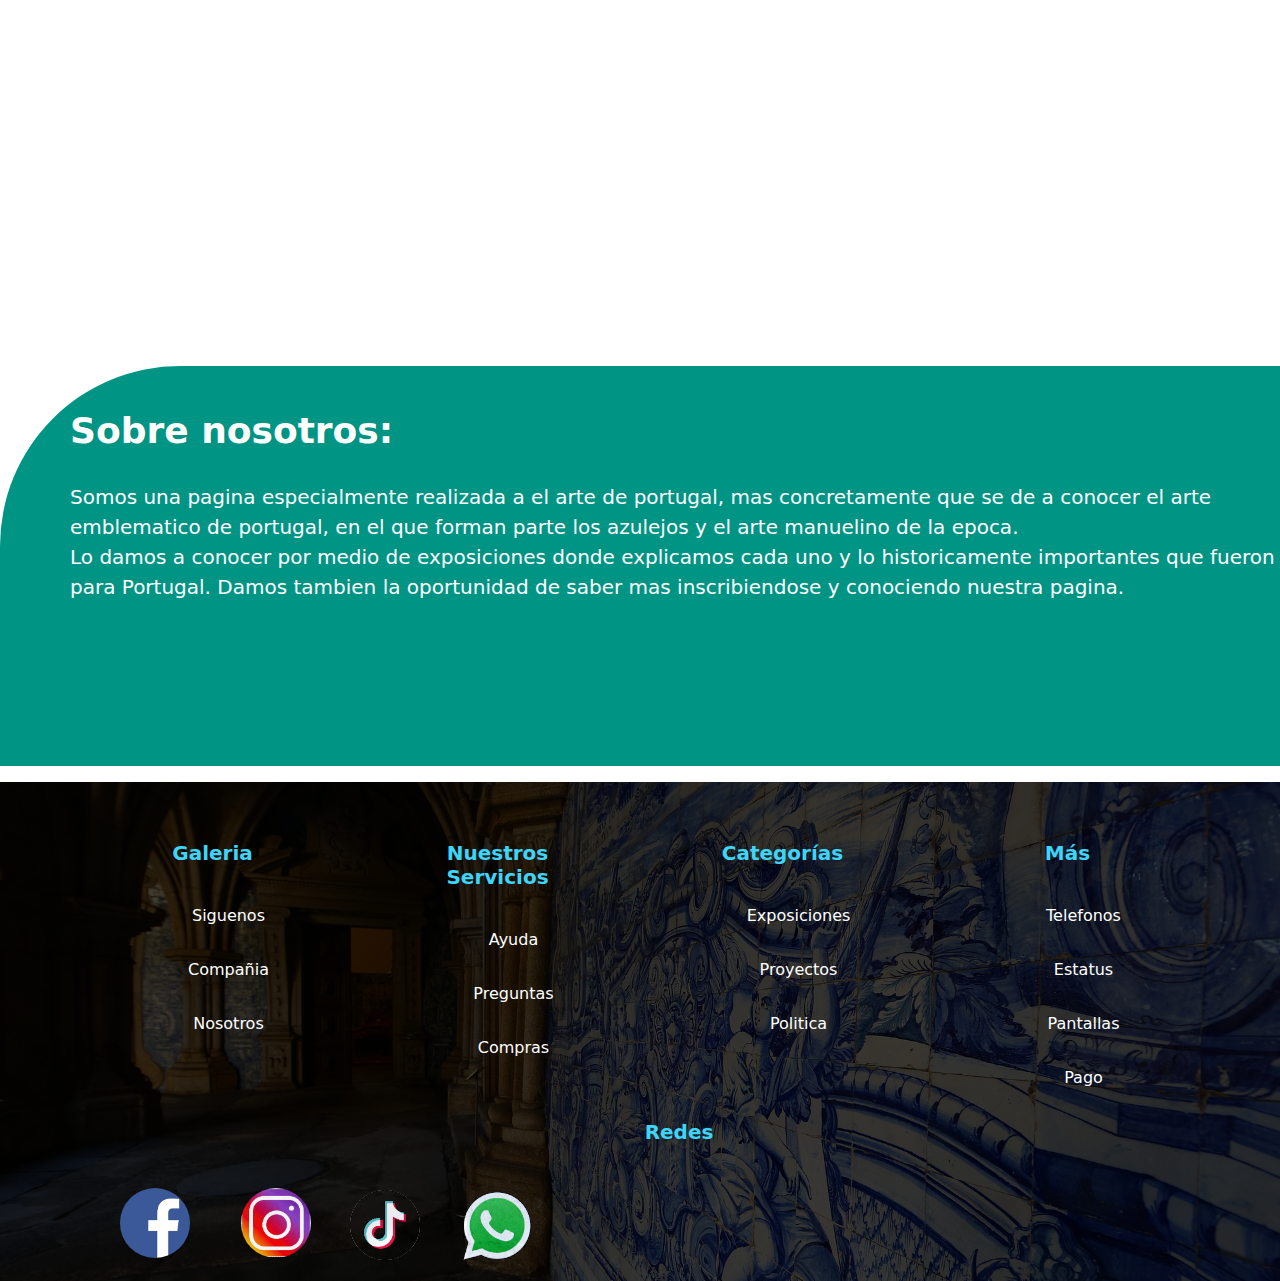
==== commit 29113766: "ultima" ====
--- a/index.html
+++ b/index.html
@@ -219,7 +219,7 @@
             <div id="face"></div>
             <div id="insta"></div>
             <div id="tiktok"></div>
-            <div id="what"></div>
+            <a href="https://whatsapp.com/channel/0029Va8t5uxGU3BGoxgKr82o"><div id="what"></div></a>
             </div>
           </div>
         </div>
--- a/styles.css
+++ b/styles.css
@@ -493,7 +493,7 @@
     background-repeat: no-repeat;
     width: 100px;
     height: 100px; 
-    margin-right: 660px;
+    margin-left: 380px;
     margin-top: -84px;
     mix-blend-mode:difference;
     border-radius: 50%;
